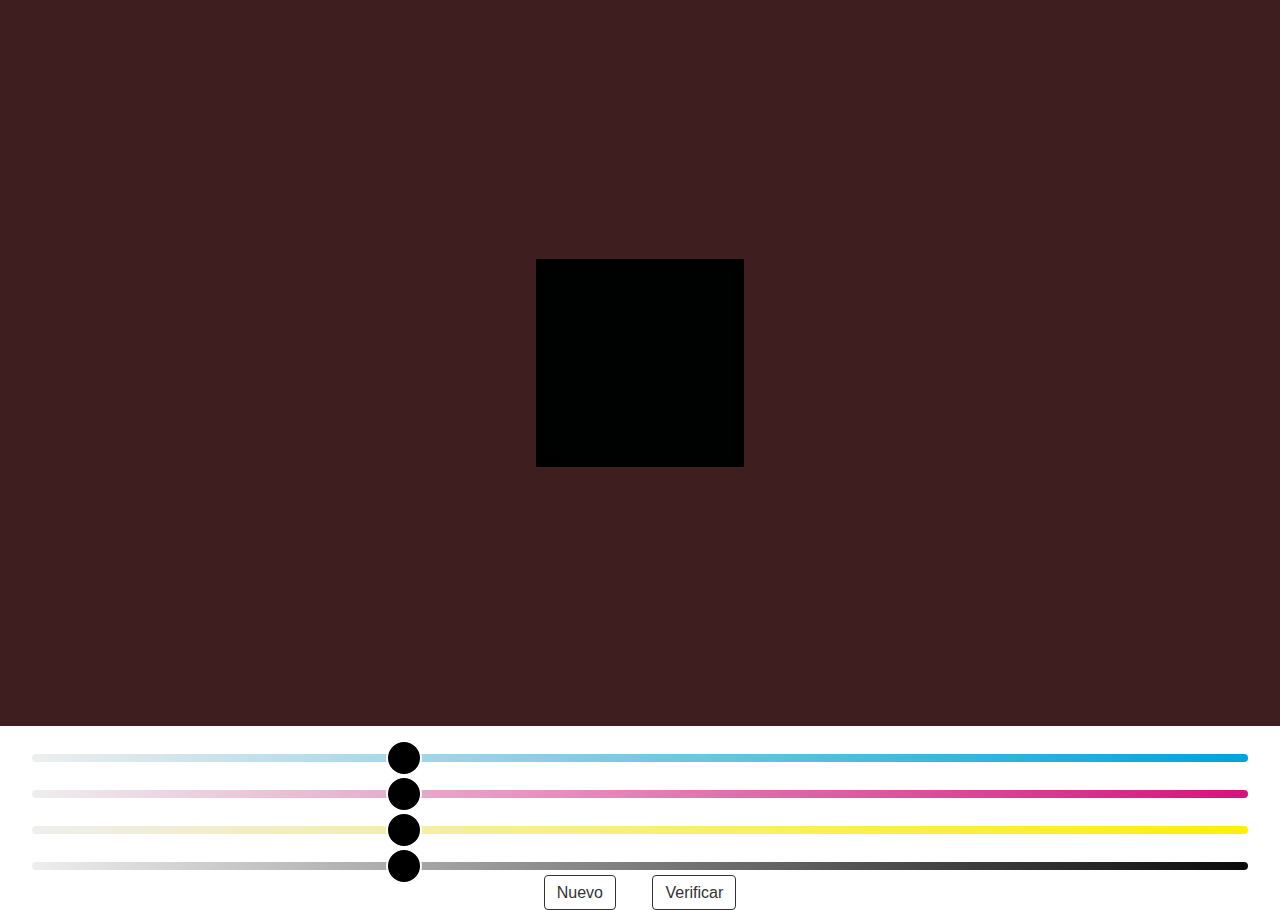
==== www/cmyk/index.html @ c16fd22e "compile v2" ====
<!DOCTYPE html>
<html lang="en">
<head>
	<meta charset="UTF-8">
	<title>CMYK</title>
	<meta name="viewport" content="width=device-width, initial-scale=1.0, maximum-scale=1.0, user-scalable=no" />
	<meta name="HandheldFriendly" content="true" />
	<link rel="stylesheet" href="../css/clmatcher.css">
	<style>
	</style>
</head>

<body class="status--playing cmyk">

	<div id="container">

		<div id="workarea">

			<div id="mixcontainer">

	      <div class="grid__container">
	        <canvas id="grid--halftones" class="grid__canvas"></canvas>
	      </div>

			</div>

		</div>

		<div class="controls controls--cmyk">

  <div id="colorPicker">

    <div class="control control--cyan">
      <input class="control--slider" type="range" name="slider--cyan" id="slider--cyan" value="30" min="0" max="100">
    </div>

    <div class="control control--magenta">
      <input class="control--slider" type="range" name="slider--magenta" id="slider--magenta" value="30" min="0" max="100">
    </div>

    <div class="control control--yellow">
      <input class="control--slider" type="range" name="slider--yellow" id="slider--yellow" value="30" min="0" max="100">
    </div>

    <div class="control control--black">
      <input class="control--slider" type="range" name="slider--black" id="slider--black" value="30" min="0" max="100">
    </div>

    <div class="control menu">
      <a href="#" id="btn__new">Nuevo</a>
      <a href="#" id="btn__compare">Verificar</a>
    </div>

  </div>

		<div id="colorResult">
  <h1>Tu resultado:</h1>
  <p id="resultP">####</p>
  <a href="#" id="btn__restart">Nuevo color</a>
  <a href="#" id="btn__retry">Reintentar</a>
</div>


		</div>

	</div>

  <script src="../js/jquery.js"></script>
  <script src="../js/rgbjs.js"></script>
	<script src="../js/colorcontroller.js"></script>
  <script src="../js/cmykgame.js"></script>
  <!-- Import paper.js -->
  <script src="../js/vendor/paper-full.min.js"></script>
  <!-- Begin to draw the grid -->
  <script src="../js/cmyk.js"></script>


</body>
</html>
---- www/css/clmatcher.css ----
body{background-color:black;margin:0;padding:0;font-size:16px;color:white;font-family:"Arial",sans-serif}body.cmyk{background-color:white;color:black}div#content{display:-webkit-box;display:-webkit-flex;display:-ms-flexbox;display:flex;-webkit-box-orient:vertical;-webkit-box-direction:normal;-webkit-flex-direction:column;-ms-flex-direction:column;flex-direction:column;position:absolute;top:0;right:0;bottom:0;left:0}div#container{display:-webkit-box;display:-webkit-flex;display:-ms-flexbox;display:flex;top:0;right:0;bottom:0;left:0;-webkit-box-orient:vertical;-webkit-box-direction:normal;-webkit-flex-direction:column;-ms-flex-direction:column;flex-direction:column;position:absolute}div#workarea{-webkit-box-flex:2;-webkit-flex-grow:2;-ms-flex-positive:2;flex-grow:2;background:blue;display:-webkit-box;display:-webkit-flex;display:-ms-flexbox;display:flex;-webkit-box-pack:center;-webkit-justify-content:center;-ms-flex-pack:center;justify-content:center;-webkit-box-align:center;-webkit-align-items:center;-ms-flex-align:center;align-items:center}div#mixcontainer{width:13em;height:13em;display:-webkit-box;display:-webkit-flex;display:-ms-flexbox;display:flex;background:black;-webkit-box-pack:center;-webkit-justify-content:center;-ms-flex-pack:center;justify-content:center;-webkit-box-align:center;-webkit-align-items:center;-ms-flex-align:center;align-items:center}.grid__container{background-color:white;width:187px;height:187px}.grid__container canvas{width:187px;height:187px}div#mixer{display:-webkit-box;display:-webkit-flex;display:-ms-flexbox;display:flex;-webkit-box-orient:vertical;-webkit-box-direction:normal;-webkit-flex-direction:column;-ms-flex-direction:column;flex-direction:column;width:140px;height:140px}div#bars{display:-webkit-box;display:-webkit-flex;display:-ms-flexbox;display:flex;-webkit-box-orient:horizontal;-webkit-box-direction:normal;-webkit-flex-direction:row;-ms-flex-direction:row;flex-direction:row;width:90%;height:90%}div#bars div.bar{-webkit-box-flex:1;-webkit-flex-grow:1;-ms-flex-positive:1;flex-grow:1}.controls{height:10em;border-top:3pt solid black;display:-webkit-box;display:-webkit-flex;display:-ms-flexbox;display:flex;-webkit-box-orient:vertical;-webkit-box-direction:normal;-webkit-flex-direction:column;-ms-flex-direction:column;flex-direction:column;padding-top:0.6em;text-align:center}.controls h1{font-size:1em;margin:1em 0 0.1em 0}.controls p{font-size:1.5em;margin:0.5em 0 1em}.controls a{color:#CCC;border:1px solid #ccc;border-radius:0.25em;padding:0.5em 0.75em;text-decoration:none;margin:0 1em}.controls .control{-webkit-box-flex:1;-webkit-flex-grow:1;-ms-flex-positive:1;flex-grow:1;text-align:center;vertical-align:middle;min-height:1em}.controls--cmyk{background-color:white;border-color:white}.controls--cmyk a{color:#333;border:1px solid #333}div#bars div.bar--red{background-color:#F00}div#bars div.bar--green{background-color:#0F0}div#bars div.bar--blue{background-color:#00F}.status--playing div#colorResult{display:none}.status--playing div#colorPicker{display:block}.status--result div#colorResult{display:block}.status--result div#colorPicker{display:none}input[type=range]{-webkit-appearance:none;width:95%;margin:14px 0;background-color:#000}input[type=range]:focus{outline:none}input[type=range]::-webkit-slider-runnable-track{width:100%;height:8px;cursor:pointer;box-shadow:1px 1px 1px #000,0px 0 1px #0d0d0d;background:#a6a6a6;border-radius:4px;border:0 solid rgba(1,1,1,0)}input[type=range]::-webkit-slider-thumb{box-shadow:1px 1px 1px transparent,0px 0 1px rgba(13,13,13,0);border:2px solid #000;height:36px;width:36px;border-radius:18px;background:#fff;cursor:pointer;-webkit-appearance:none;margin-top:-14px}input[type=range]:focus::-webkit-slider-runnable-track{background:#b3b3b3}input[type=range]::-moz-range-track{width:100%;height:8px;cursor:pointer;box-shadow:1px 1px 1px #000,0px 0 1px #0d0d0d;background:#a6a6a6;border-radius:4px;border:0 solid rgba(1,1,1,0)}input[type=range]::-moz-range-thumb{box-shadow:1px 1px 1px transparent,0px 0 1px rgba(13,13,13,0);border:2px solid #000;height:36px;width:36px;border-radius:18px;background:#fff;cursor:pointer}input[type=range]::-ms-track{width:100%;height:8px;cursor:pointer;background:transparent;border-color:transparent;color:transparent}input[type=range]::-ms-fill-lower{background:#999;border:0 solid rgba(1,1,1,0);border-radius:8px;box-shadow:1px 1px 1px #000,0px 0 1px #0d0d0d}input[type=range]::-ms-fill-upper{background:#a6a6a6;border:0 solid rgba(1,1,1,0);border-radius:8px;box-shadow:1px 1px 1px #000,0px 0 1px #0d0d0d}input[type=range]::-ms-thumb{box-shadow:1px 1px 1px transparent,0px 0 1px rgba(13,13,13,0);border:2px solid #000;height:36px;width:36px;border-radius:18px;background:#fff;cursor:pointer;height:8px}input[type=range]:focus::-ms-fill-lower{background:#a6a6a6}input[type=range]:focus::-ms-fill-upper{background:#b3b3b3}body.cmyk input[type=range]{background-color:#FFF}body.cmyk input[type=range]::-webkit-slider-runnable-track{box-shadow:1px 1px 1px #FFF,0px 0 1px #FFF;border:0 solid rgba(255,255,255,0)}body.cmyk input[type=range]::-webkit-slider-thumb{box-shadow:1px 1px 1px transparent,0px 0 1px rgba(13,13,13,0);border:2px solid #FFF;background:#000}body.cmyk input[type=range]:focus::-webkit-slider-runnable-track{background:#b3b3b3}body.cmyk input[type=range]::-moz-range-track{box-shadow:1px 1px 1px #FFF,0px 0 1px #FFF}body.cmyk input[type=range]::-moz-range-thumb{box-shadow:1px 1px 1px transparent,0px 0 1px rgba(13,13,13,0);border:2px solid #FFF;background:#000}body.cmyk input[type=range]::-ms-fill-lower{background:#333;box-shadow:1px 1px 1px #FFF,0px 0 1px #FFF}body.cmyk input[type=range]::-ms-fill-upper{background:#333;box-shadow:1px 1px 1px #FFF,0px 0 1px #FFF}body.cmyk input[type=range]::-ms-thumb{border:2px solid #FFF;background:#000}body.cmyk input[type=range]:focus::-ms-fill-lower{background:#333}body.cmyk input[type=range]:focus::-ms-fill-upper{background:#333}.control--red input[type=range]::-webkit-slider-runnable-track{background:-webkit-linear-gradient(left,#111 0%,red 100%);background:linear-gradient(to right,#111 0%,red 100%)}.control--red input[type=range]::-moz-range-track{background:red}.control--red input[type=range]::-ms-fill-upper{background:red}.control--red input[type=range]:focus::-ms-fill-lower{background:red}.control--green input[type=range]::-webkit-slider-runnable-track{background:-webkit-linear-gradient(left,#111 0%,lime 100%);background:linear-gradient(to right,#111 0%,lime 100%)}.control--green input[type=range]::-moz-range-track{background:lime}.control--green input[type=range]::-ms-fill-upper{background:lime}.control--green input[type=range]:focus::-ms-fill-lower{background:lime}.control--blue input[type=range]::-webkit-slider-runnable-track{background:-webkit-linear-gradient(left,#111 0%,blue 100%);background:linear-gradient(to right,#111 0%,blue 100%)}.control--blue input[type=range]::-moz-range-track{background:blue}.control--blue input[type=range]::-ms-fill-upper{background:blue}.control--blue input[type=range]:focus::-ms-fill-lower{background:blue}.control--cyan input[type=range]::-webkit-slider-runnable-track{background:-webkit-linear-gradient(left,#EEE 0%,#00a3da 100%);background:linear-gradient(to right,#EEE 0%,#00a3da 100%)}.control--cyan input[type=range]::-moz-range-track{background:#00a3da}.control--cyan input[type=range]::-ms-fill-upper{background:#00a3da}.control--cyan input[type=range]:focus::-ms-fill-lower{background:#00a3da}.control--magenta input[type=range]::-webkit-slider-runnable-track{background:-webkit-linear-gradient(left,#EEE 0%,#d8127d 100%);background:linear-gradient(to right,#EEE 0%,#d8127d 100%)}.control--magenta input[type=range]::-moz-range-track{background:#d8127d}.control--magenta input[type=range]::-ms-fill-upper{background:#d8127d}.control--magenta input[type=range]:focus::-ms-fill-lower{background:#d8127d}.control--yellow input[type=range]::-webkit-slider-runnable-track{background:-webkit-linear-gradient(left,#EEE 0%,#fff003 100%);background:linear-gradient(to right,#EEE 0%,#fff003 100%)}.control--yellow input[type=range]::-moz-range-track{background:#fff003}.control--yellow input[type=range]::-ms-fill-upper{background:#fff003}.control--yellow input[type=range]:focus::-ms-fill-lower{background:#fff003}.control--black input[type=range]::-webkit-slider-runnable-track{background:-webkit-linear-gradient(left,#EEE 0%,#0a0a0a 100%);background:linear-gradient(to right,#EEE 0%,#0a0a0a 100%)}.control--black input[type=range]::-moz-range-track{background:#0a0a0a}.control--black input[type=range]::-ms-fill-upper{background:#0a0a0a}.control--black input[type=range]:focus::-ms-fill-lower{background:#0a0a0a}
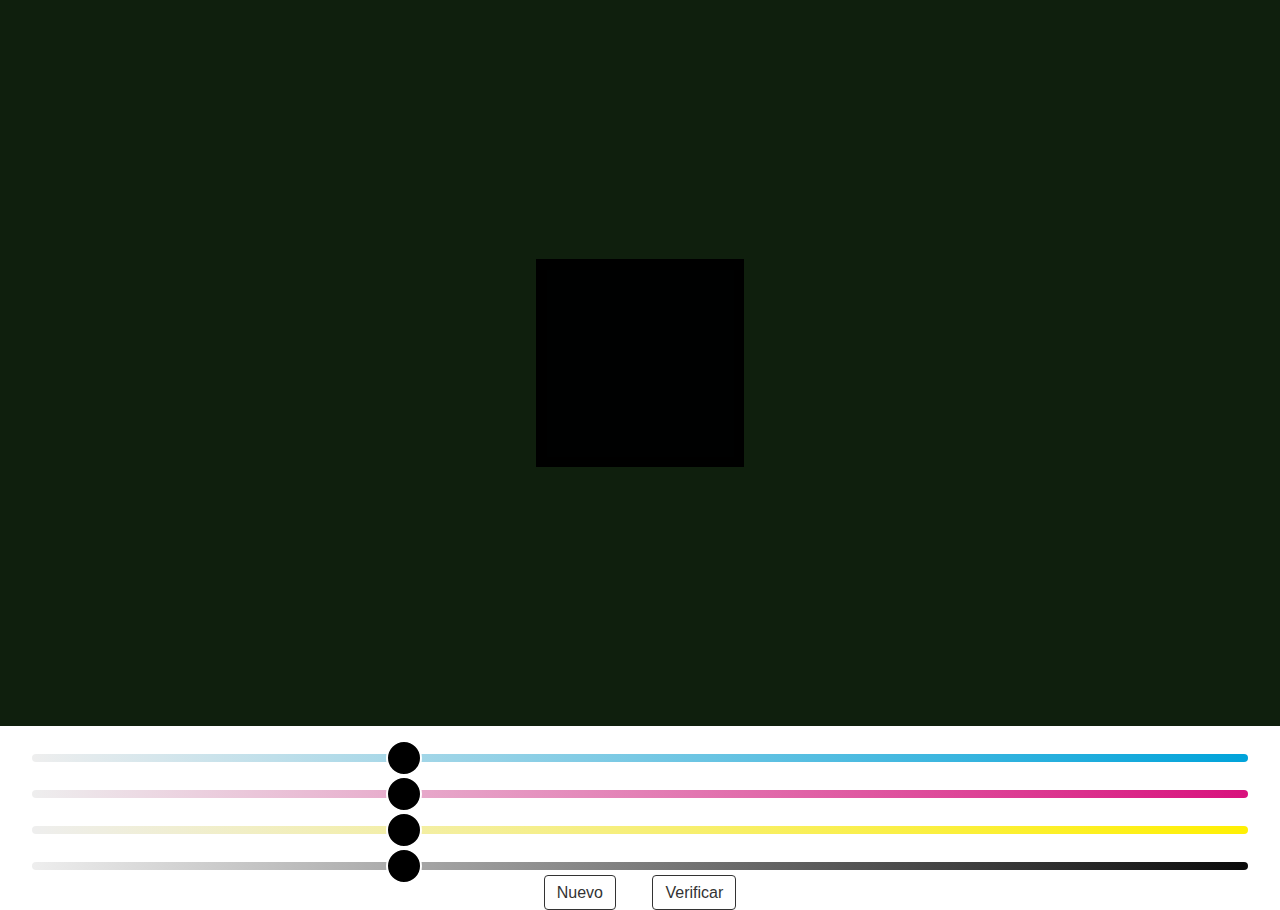
==== commit 281917f7: "compiled without jquery at cmyk" ====
--- a/www/cmyk/index.html
+++ b/www/cmyk/index.html
@@ -65,7 +65,7 @@
 
 	</div>
 
-  <script src="../js/jquery.js"></script>
+  <!--<script src="../js/jquery.js"></script>-->
   <script src="../js/rgbjs.js"></script>
 	<script src="../js/colorcontroller.js"></script>
   <script src="../js/cmykgame.js"></script>
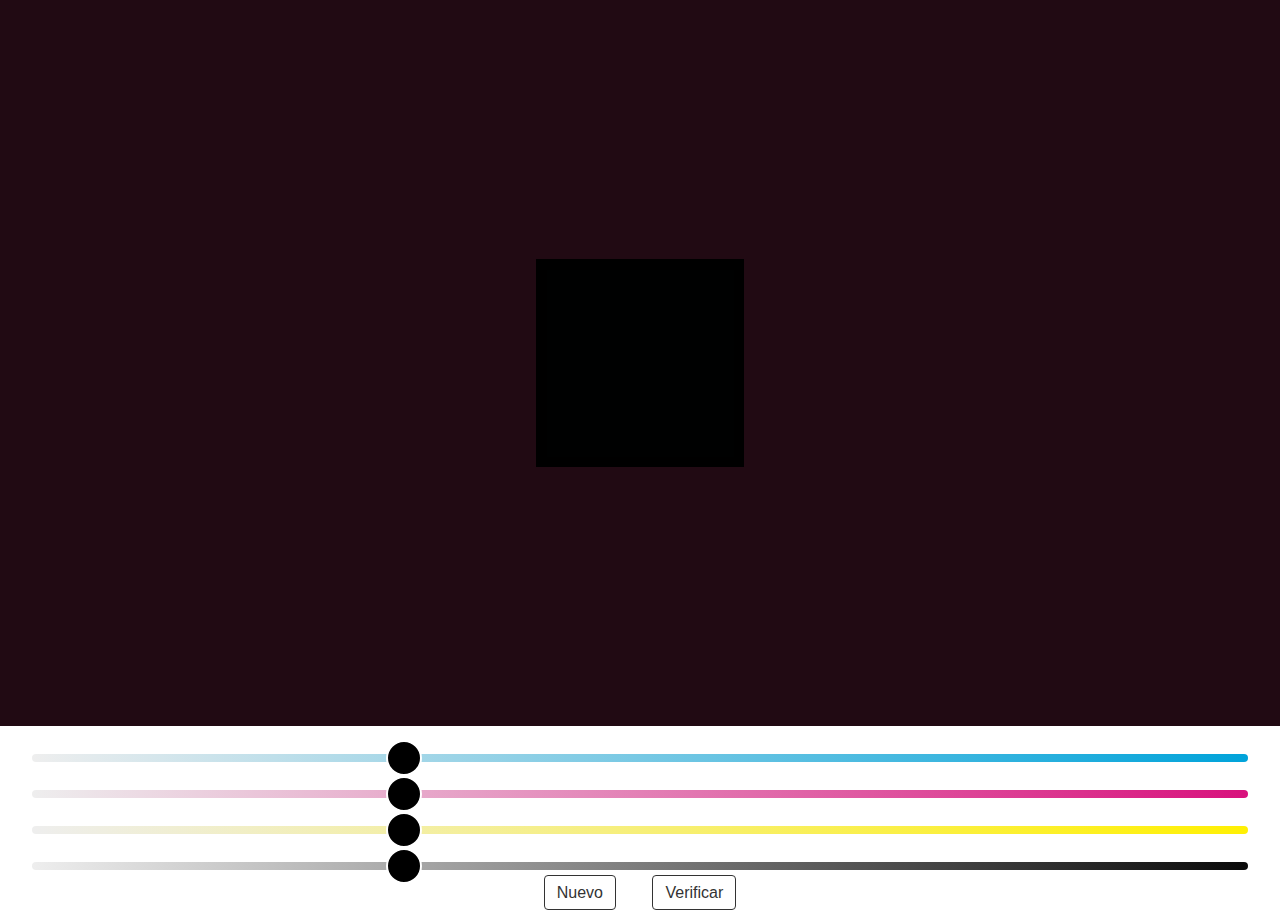
==== commit f0a59b06: "removed rgbgame dependency" ====
--- a/www/cmyk/index.html
+++ b/www/cmyk/index.html
@@ -66,7 +66,7 @@
 	</div>
 
   <!--<script src="../js/jquery.js"></script>-->
-  <script src="../js/rgbjs.js"></script>
+  <!--<script src="../js/rgbjs.js"></script>-->
 	<script src="../js/colorcontroller.js"></script>
   <script src="../js/cmykgame.js"></script>
   <!-- Import paper.js -->
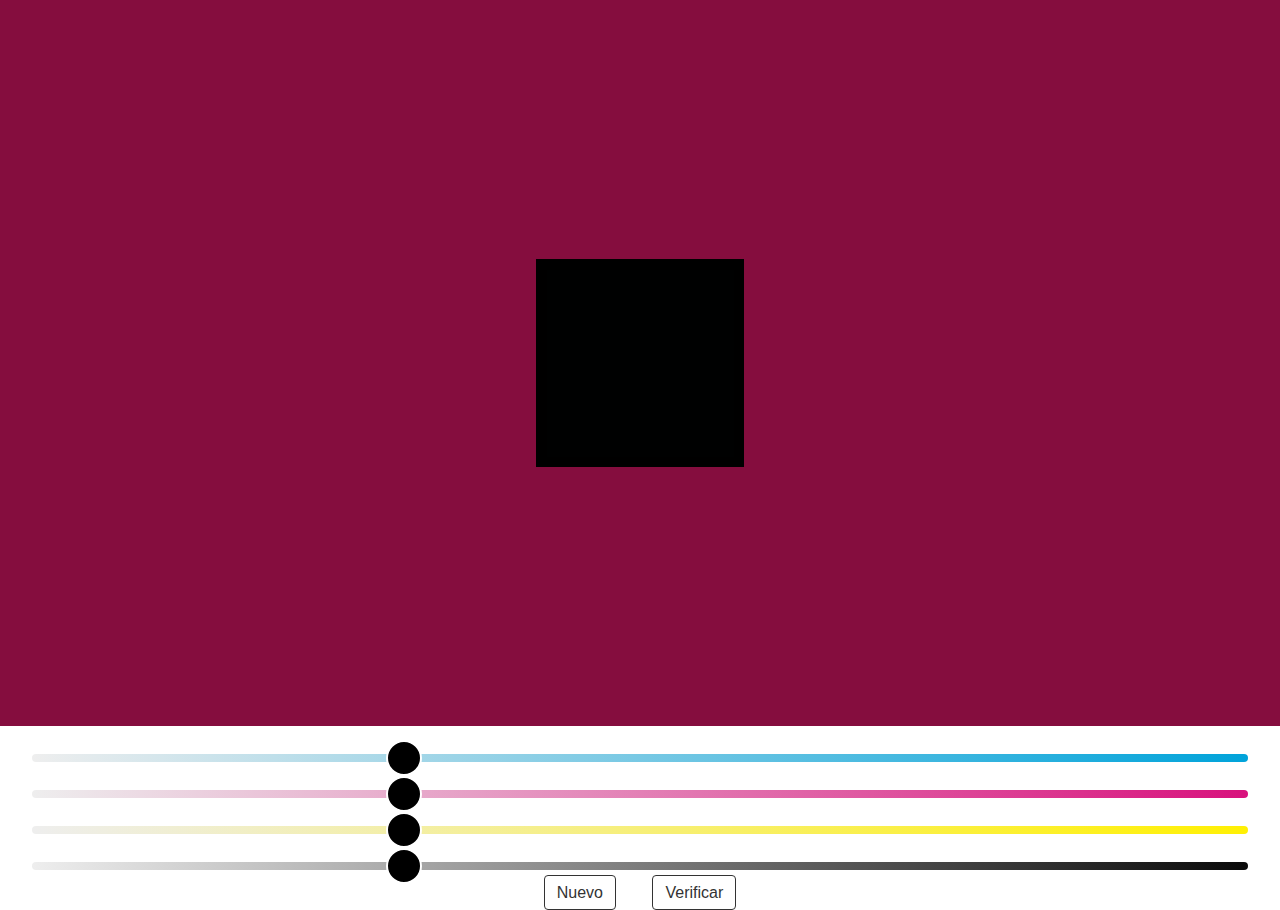
==== commit 33fa0139: "Compile v1" ====
--- a/www/cmyk/index.html
+++ b/www/cmyk/index.html
@@ -54,7 +54,7 @@
   </div>
 
 		<div id="colorResult">
-  <h1>Tu resultado:</h1>
+  <h1 id="resultText">Tu resultado:</h1>
   <p id="resultP">####</p>
   <a href="#" id="btn__restart">Nuevo color</a>
   <a href="#" id="btn__retry">Reintentar</a>
